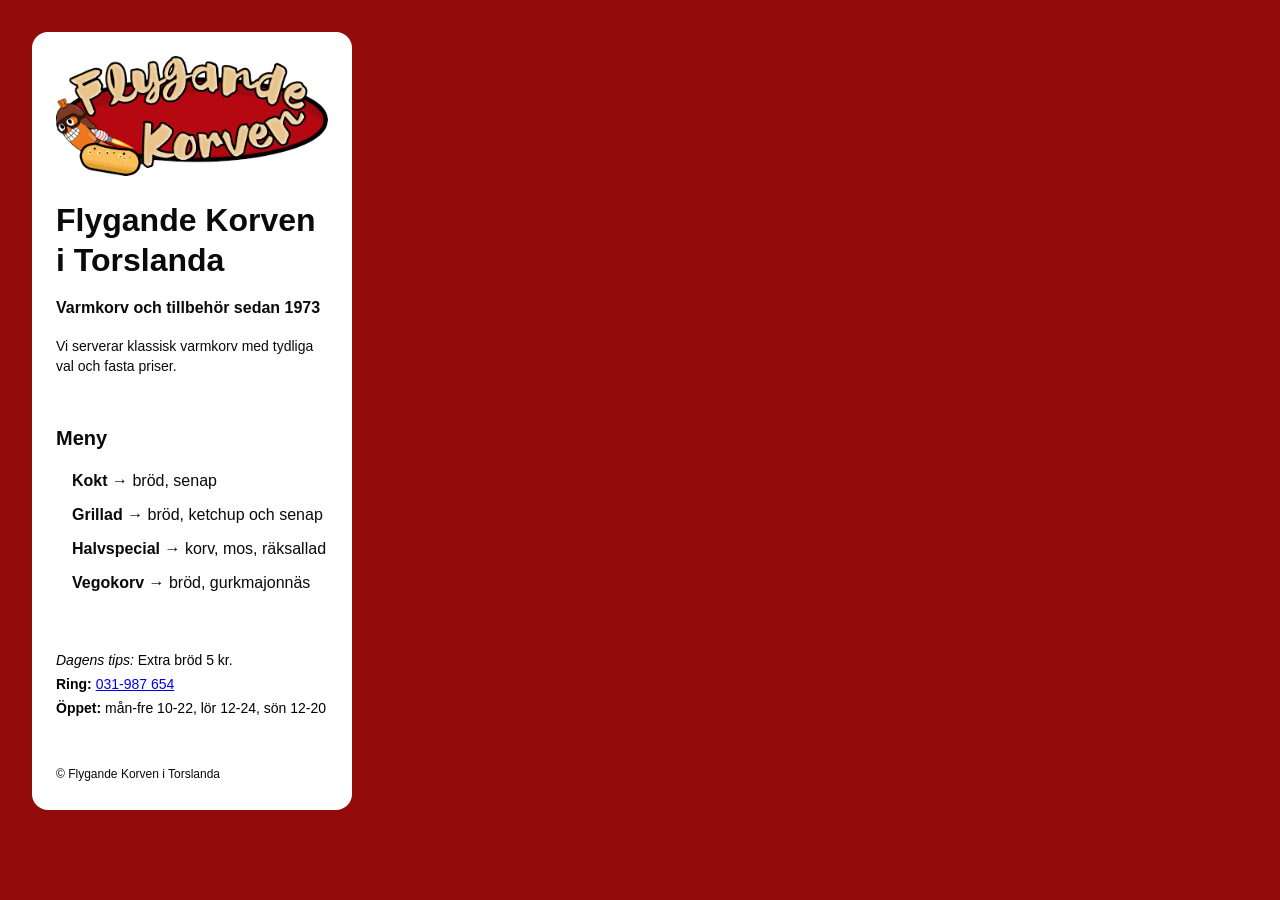
==== index.html @ 15d73b23 "Initial commit" ====
<!doctype html>
<html lang="sv">
  <head>
     <meta charset="utf-8">
     <meta name="viewport" content="width=device-width, initial-scale=1">
     <title>Flygande Korven</title>
     <link rel="stylesheet" href="style.css">
  </head>
<body>
 <div class="menu-card">
    <header>
      <img class=logo 
      src="assets/flygande-korven-logo.png"/>
      <alt="flygandekorven">
      <h1>Flygande Korven i Torslanda</h1>
        <p class="tagline">Varmkorv och tillbehör sedan 1973</p>
        <p class="description">Vi serverar klassisk varmkorv med tydliga val och fasta priser.</p>
    </header>
    <main>
      <h2 class=meny>Meny</h2>
      <lista>
      <ul class="menu-list">
        <li><b>Kokt </b>&rarr; bröd, senap</li>
        <li><b>Grillad </b>&rarr; bröd, ketchup och senap</li>
        <li><b>Halvspecial </b>&rarr; korv, mos, räksallad</li>
        <li><b>Vegokorv </b>&rarr; bröd, gurkmajonnäs</li>
      </ul>
      </lista>
    </main>
    <footer>
      <ul class="kontakt">
         <p><i>Dagens tips:</i> Extra bröd 5 kr.</p>
        <li><b>Ring:</b> <a href="tel: 031987554">031-987 654</a></li>
         <li><b>Öppet:</b> mån-fre 10-22, lör 12-24, sön 12-20</li>
      </ul>
       <p class="copy">&copy; Flygande Korven i Torslanda</p>
    </footer>
   </div>
  </body>
</html>
---- style.css ----
* {
    margin: 0;
    padding: 0;
    box-sizing: border-box;
}

.logo {
    display: block;
    width: 100%;
    height: auto;
    margin-bottom: 24px;
}

body {
    font-family: Arial, Helvetica, sans-serif;
    font-size: 16px;
    color: rgb(10, 10, 10);
    background-color: rgb(147, 11, 11);
    padding: 32px;
    line-height: 24px;
}

.menu-card h1 {
    line-height: 40px;
    margin-bottom: 16px;
}

.menu-card h2 {
    font-size: 20px;
    line-height: 28px;
}

.tagline {
    font-weight: 700;
    margin-bottom: 16px;
}

.description {
    font-size: 14px;
    line-height: 20px;
}

.menu-card {
    background-color: white;
    padding: 24px;
    width: 320px;
    border-radius: 16px;
}

header {
    margin-bottom: 48px;
}

footer {
    margin-top: 48px;
}
.meny {
    margin-bottom: 12px;
}

.menu-list {
    list-style: none;
    padding-left: 16px;
    line-height: 34px;
}

.kontakt {
    color: black;
    list-style: none;
    font-size: 14px;
    margin-bottom: 42px;
}

.copy {
    font-size: 12px;
}
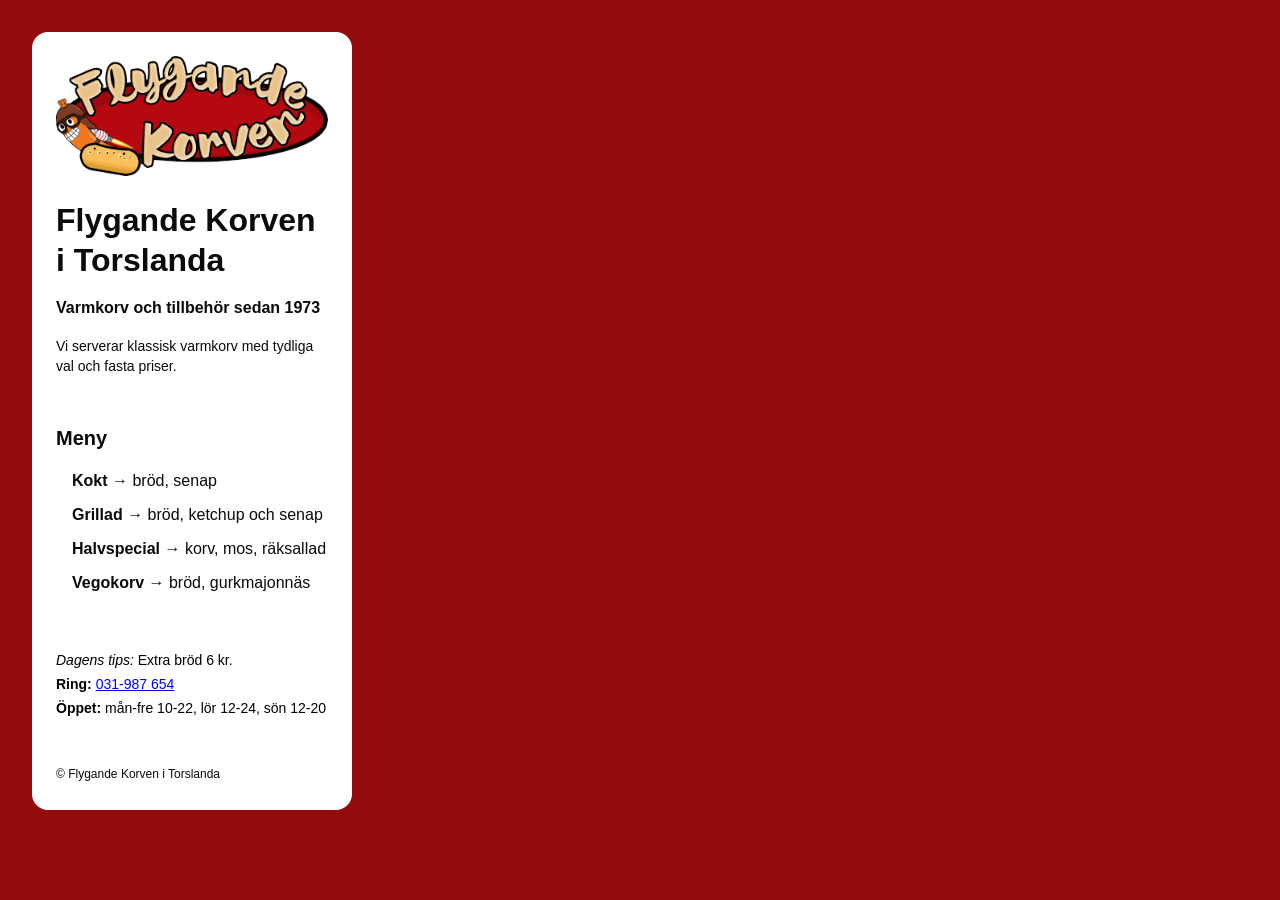
==== commit e099cdc7: "Update index.html" ====
--- a/index.html
+++ b/index.html
@@ -29,7 +29,7 @@
     </main>
     <footer>
       <ul class="kontakt">
-         <p><i>Dagens tips:</i> Extra bröd 5 kr.</p>
+         <p><i>Dagens tips:</i> Extra bröd 6 kr.</p>
         <li><b>Ring:</b> <a href="tel: 031987554">031-987 654</a></li>
          <li><b>Öppet:</b> mån-fre 10-22, lör 12-24, sön 12-20</li>
       </ul>
